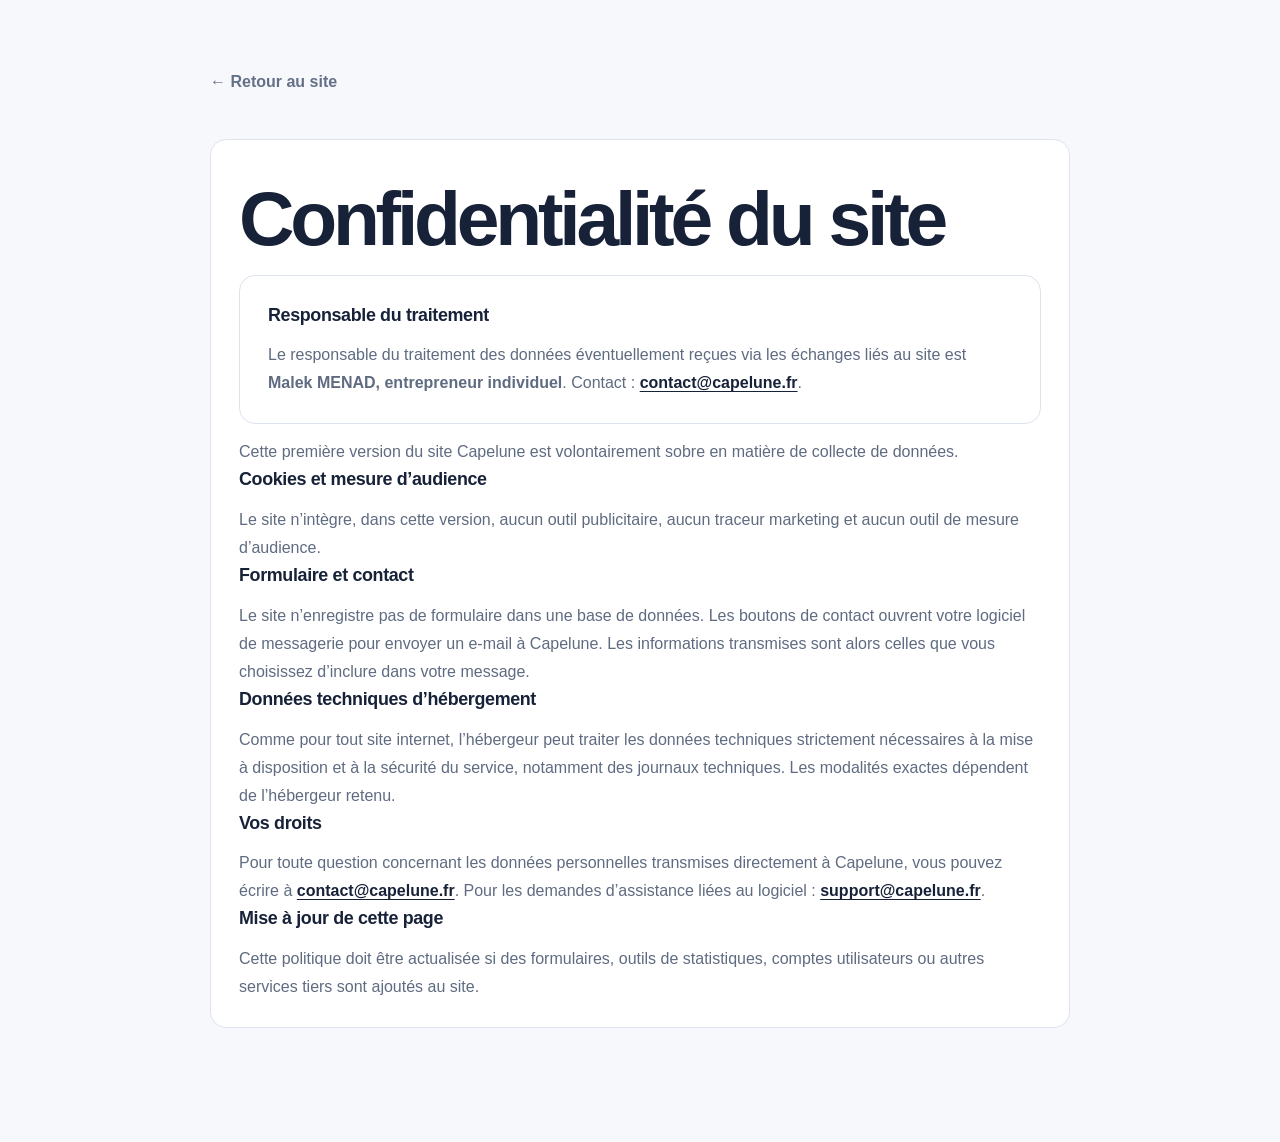
==== confidentialite.html @ 85f651cf "Add files via upload" ====
<!doctype html>
<html lang="fr">
<head>
  <meta charset="utf-8"><meta name="viewport" content="width=device-width, initial-scale=1">
  <title>Confidentialité — Capelune</title>
  <link rel="icon" href="assets/favicon-32.png" type="image/png">
  <link rel="apple-touch-icon" href="assets/favicon-180.png">
  <link rel="stylesheet" href="styles.css">
</head>
<body class="legal-page">
  <main class="legal-wrap">
    <a class="legal-back" href="index.html">← Retour au site</a>
    <article class="legal-card">
      <h1>Confidentialité du site</h1>
      <section class="legal-card">
        <h2>Responsable du traitement</h2>
        <p>
          Le responsable du traitement des données éventuellement reçues via les échanges liés au site est
          <strong>Malek MENAD, entrepreneur individuel</strong>. Contact : <a href="mailto:contact@capelune.fr">contact@capelune.fr</a>.
        </p>
      </section>
      <p>Cette première version du site Capelune est volontairement sobre en matière de collecte de données.</p>

      <h2>Cookies et mesure d’audience</h2>
      <p>Le site n’intègre, dans cette version, aucun outil publicitaire, aucun traceur marketing et aucun outil de mesure d’audience.</p>

      <h2>Formulaire et contact</h2>
      <p>
        Le site n’enregistre pas de formulaire dans une base de données. Les boutons de contact ouvrent votre logiciel
        de messagerie pour envoyer un e-mail à Capelune. Les informations transmises sont alors celles que vous choisissez
        d’inclure dans votre message.
      </p>

      <h2>Données techniques d’hébergement</h2>
      <p>
        Comme pour tout site internet, l’hébergeur peut traiter les données techniques strictement nécessaires à la mise
        à disposition et à la sécurité du service, notamment des journaux techniques. Les modalités exactes dépendent de
        l’hébergeur retenu.
      </p>

      <h2>Vos droits</h2>
      <p>
        Pour toute question concernant les données personnelles transmises directement à Capelune, vous pouvez écrire à
        <a href="mailto:contact@capelune.fr">contact@capelune.fr</a>. Pour les demandes d’assistance liées au logiciel :
        <a href="mailto:support@capelune.fr">support@capelune.fr</a>.
      </p>

      <h2>Mise à jour de cette page</h2>
      <p>Cette politique doit être actualisée si des formulaires, outils de statistiques, comptes utilisateurs ou autres services tiers sont ajoutés au site.</p>
    </article>
  </main>
</body>
</html>
---- styles.css ----
/* Capelune — site vitrine V1
   Aucun framework, aucune police externe, aucun cookie, aucun tracker. */

:root{
  --ink:#172238;
  --ink-2:#27344d;
  --muted:#697386;
  --paper:#ffffff;
  --soft:#f5f7fb;
  --soft-blue:#eef2ff;
  --line:#dde3ec;
  --accent:#8799d6;
  --accent-2:#a8b7e8;
  --warm:#b56e62;
  --warm-soft:#f5ecea;
  --radius:18px;
  --shadow:0 20px 60px rgba(23,34,56,.10);
  --container:min(1180px, calc(100% - 40px));
}

*{box-sizing:border-box}
html{scroll-behavior:smooth}
body{
  margin:0;
  font-family:Inter, ui-sans-serif, -apple-system, BlinkMacSystemFont, "Segoe UI", Roboto, Helvetica, Arial, sans-serif;
  color:var(--ink);
  background:var(--paper);
  line-height:1.55;
  -webkit-font-smoothing:antialiased;
}
a{color:inherit}
button,input,textarea,select{font:inherit}
img,svg{display:block;max-width:100%}
section{scroll-margin-top:92px}
.container{width:var(--container);margin-inline:auto}
.narrow{max-width:920px}
.skip-link{position:fixed;left:10px;top:-60px;background:var(--ink);color:#fff;padding:10px 14px;border-radius:8px;z-index:999}
.skip-link:focus{top:10px}

.site-header{
  position:sticky;top:0;z-index:80;
  border-bottom:1px solid rgba(221,227,236,.82);
  background:rgba(255,255,255,.88);
  backdrop-filter:blur(15px);
}
.nav-wrap{height:76px;display:flex;align-items:center;justify-content:space-between;gap:28px}
.brand{display:inline-flex;align-items:center;gap:12px;text-decoration:none}
.brand-mark{
  width:28px;height:28px;border-radius:8px;
  background:linear-gradient(145deg,#7185d0,#acb8e8);
  box-shadow:inset 0 0 0 1px rgba(255,255,255,.35);
}
.brand-name{font-weight:800;letter-spacing:.12em;font-size:.88rem}
.main-nav{display:flex;align-items:center;gap:25px}
.main-nav>a{font-size:.92rem;font-weight:650;text-decoration:none;color:#445067}
.main-nav>a:hover{color:var(--ink)}
.main-nav .nav-cta{padding:11px 16px;border-radius:10px;background:var(--ink);color:#fff}
.nav-toggle{display:none;background:none;border:0;padding:8px}
.nav-toggle span{display:block;width:24px;height:2px;background:var(--ink);margin:5px 0;border-radius:2px}

.hero{
  padding:78px 0 76px;
  background:
    radial-gradient(circle at 83% 22%,rgba(135,153,214,.19),transparent 27%),
    linear-gradient(#fff,#fbfcff);
  border-bottom:1px solid var(--line);
}
.hero-grid{display:grid;grid-template-columns:1.02fr .98fr;align-items:center;gap:65px}
.eyebrow{font-size:.74rem;font-weight:850;letter-spacing:.16em;color:#7e8ecc;margin-bottom:20px}
.eyebrow.dark{color:#65728b}
.hero h1,.section h2,.not-section h2,.origin h2,.cta-card h2{
  font-size:clamp(2.5rem,5vw,5.15rem);
  line-height:.98;letter-spacing:-.055em;
  margin:0 0 25px;font-weight:820;
}
.hero h1 em,.data h2 em{font-style:normal;color:#6d7db9}
.hero .lead{font-size:1.14rem;line-height:1.7;color:#566278;max-width:660px;margin:0 0 32px}
.hero-actions{display:flex;flex-wrap:wrap;gap:12px;margin-bottom:30px}
.btn{
  display:inline-flex;align-items:center;justify-content:center;
  min-height:48px;padding:0 19px;border-radius:10px;text-decoration:none;
  font-weight:780;font-size:.94rem;transition:.2s ease;
}
.btn:hover{transform:translateY(-1px)}
.btn-primary{background:var(--ink);color:#fff;box-shadow:0 12px 32px rgba(23,34,56,.18)}
.btn-secondary{border:1px solid var(--line);background:#fff;color:var(--ink)}
.btn-light{background:#fff;color:var(--ink)}
.hero-meta{display:flex;gap:18px 26px;flex-wrap:wrap;color:#768095;font-size:.82rem}
.hero-meta span{position:relative;padding-left:15px}
.hero-meta span:before{content:"";position:absolute;left:0;top:.63em;width:6px;height:6px;background:var(--accent);border-radius:50%}
.hero-meta b{color:#4c5870}

.hero-visual{position:relative}
.software-shell{background:#f4f6fb;border:1px solid #dce2ee;border-radius:18px;overflow:hidden;box-shadow:var(--shadow);transform:rotate(.6deg)}
.software-topbar{height:55px;background:var(--ink);color:white;display:flex;align-items:center;justify-content:space-between;padding:0 18px;font-size:.72rem}
.software-logo{display:flex;align-items:center;gap:8px;font-weight:750}
.software-logo span{width:18px;height:18px;border-radius:5px;background:linear-gradient(145deg,#7c90d4,#aab8e7)}
.software-status{color:#dbe3ff}
.software-body{display:grid;grid-template-columns:55px 1fr;min-height:390px}
.software-sidebar{background:#fff;border-right:1px solid #e1e6ef;display:flex;flex-direction:column;align-items:center;gap:13px;padding-top:22px}
.side-pill{width:25px;height:25px;border-radius:7px;background:#eef1f6;border:1px solid #e4e8ef}
.side-pill.active{background:#dfe5fa;border-color:#cfd8f4}
.software-content{padding:24px}
.mock-heading{display:flex;justify-content:space-between;gap:10px;margin-bottom:20px}
.mock-heading small{display:block;font-size:.57rem;letter-spacing:.14em;color:#8a93a4;font-weight:800;margin-bottom:5px}
.mock-heading strong{font-size:.92rem}
.mock-badge{align-self:flex-start;font-size:.6rem;color:#53618f;background:#e8ecfb;padding:5px 8px;border-radius:20px;font-weight:800}
.schedule{display:grid;grid-template-columns:52px 1fr;border:1px solid #e2e7f0;border-radius:11px;overflow:hidden;background:#fff}
.time{font-size:.65rem;color:#8b94a4;padding:12px 9px;border-bottom:1px solid #edf0f5;background:#fafbfc}
.event{min-height:48px;display:flex;align-items:center;gap:10px;padding:8px 12px;border-bottom:1px solid #edf0f5;font-size:.7rem;font-weight:700}
.event b{margin-left:auto;font-size:.55rem;color:#7b5480;background:#f3e9f2;padding:4px 7px;border-radius:10px}
.ico{width:26px;height:26px;border-radius:7px;background:#edf1fa;position:relative}
.ico.activity:before,.ico.meal:before,.ico.person:before,.ico.home:before{content:"";position:absolute;inset:7px;border-radius:3px;background:#8e9fd7}
.ico.person:before{border-radius:50%}
.mock-actions{display:flex;justify-content:flex-end;gap:7px;margin-top:15px}
.mock-actions button{border:1px solid #dfe4ed;background:#fff;border-radius:7px;padding:7px 9px;color:#647085;font-size:.59rem}
.mock-actions .primary-mini{background:var(--ink);color:#fff;border-color:var(--ink)}
.visual-note{font-size:.68rem;color:#8993a5;text-align:center;margin:12px 0 0}

.statement{padding:70px 0;text-align:center;background:#f3f5fb;border-bottom:1px solid var(--line)}
.statement p{margin:0;color:#697386}
.statement h2{font-size:clamp(1.8rem,4vw,3.25rem);line-height:1.15;letter-spacing:-.035em;margin:10px 0 8px}
.statement h2 span{color:#6575b1}
.statement .statement-sub{font-style:italic;color:#8c94a4}

.section{padding:105px 0}
.section-head{display:grid;grid-template-columns:1.05fr .95fr;gap:70px;align-items:end;margin-bottom:50px}
.section-head h2,.data h2,.origin h2{font-size:clamp(2.2rem,4vw,4.2rem)}
.section-head p{font-size:1.05rem;line-height:1.75;color:#677287;margin:0;max-width:560px}

.comparison{display:grid;grid-template-columns:1fr 1fr;gap:18px}
.compare-card{border:1px solid var(--line);border-radius:16px;overflow:hidden}
.compare-label{font-size:.72rem;font-weight:850;letter-spacing:.08em;padding:14px 18px;border-bottom:1px solid var(--line)}
.before .compare-label{background:var(--warm-soft);color:#8f5147}
.after .compare-label{background:var(--ink);color:#fff}
.compare-card ul{list-style:none;padding:0;margin:0}
.compare-card li{display:flex;gap:15px;align-items:center;padding:17px 18px;border-bottom:1px solid #edf0f4;color:#4f5b70;font-size:.94rem}
.compare-card li:last-child{border-bottom:0}
.compare-card li span{font-size:.62rem;color:#9aa2b1;font-weight:800}
.after li{font-weight:680;color:var(--ink)}

.tools{background:#fbfcfe;border-block:1px solid var(--line)}
.tool-grid{display:grid;grid-template-columns:repeat(3,1fr);gap:17px}
.tool-card{min-height:380px;background:#fff;border:1px solid var(--line);border-radius:16px;padding:24px;display:flex;flex-direction:column;box-shadow:0 8px 25px rgba(23,34,56,.03)}
.tool-card.featured{grid-column:span 2}
.tool-number{font-size:.65rem;font-weight:900;letter-spacing:.1em;color:#99a2b2;margin:22px 0 10px}
.tool-card h3{font-size:1.25rem;margin:0 0 10px;letter-spacing:-.02em}
.tool-card p{font-size:.92rem;color:#6a7588;line-height:1.65;margin:0}
.tool-visual{height:140px;background:#f4f6fb;border:1px solid #e7ebf2;border-radius:12px;padding:22px;display:flex;align-items:center;justify-content:center;color:#7181bd}

.planning-visual{display:flex;flex-direction:column;gap:9px}
.pv-row{width:100%;height:25px;display:grid;grid-template-columns:28px 1fr 72px;gap:8px}
.pv-row i,.pv-row b,.pv-row em{display:block;border-radius:5px;background:#fff;border:1px solid #e1e6ef}
.pv-row i{background:#e7ebfa}
.sequence-visual{gap:10px}
.sequence-visual span{width:35px;height:35px;display:grid;place-items:center;border-radius:9px;background:#fff;border:1px solid #dfe4ee;font-weight:900}
.sequence-visual i{width:25px;height:2px;background:#cbd3e4}
.escalation-visual svg{width:100%;height:100%}
.escalation-visual circle{fill:#7181bd}
.recurrence-visual{align-items:end;gap:8px}
.recurrence-visual i{display:block;width:24px;background:#8495d1;border-radius:5px 5px 2px 2px;opacity:.9}
.abc-visual{gap:8px}
.abc-visual span{display:flex;flex-direction:column;align-items:center;gap:4px;font-size:1.2rem;font-weight:900}
.abc-visual small{font-size:.47rem;color:#7d8799;font-weight:700}
.abc-visual i{font-style:normal;color:#a6afbd}
.group-visual{display:block}
.group-visual div{display:flex;gap:8px;margin-bottom:13px}
.group-visual div span{width:34px;height:34px;border-radius:50%;background:#dce3f8}
.group-visual b{display:block;height:8px;background:#fff;border:1px solid #e0e5ee;border-radius:5px;margin-bottom:8px}
.group-visual b.short{width:67%}
.quick-visual{gap:15px}
.avatar{width:58px;height:58px;border-radius:50%;background:#dfe5fa}
.quick-lines{flex:1}
.quick-lines b{display:block;height:9px;background:#fff;border:1px solid #e0e5ee;border-radius:5px;margin:8px 0}
.quick-lines b:nth-child(2){width:82%}
.quick-lines b:nth-child(3){width:60%}

.pillars{padding-top:0;background:#fbfcfe}
.pillar-grid{display:grid;grid-template-columns:repeat(4,1fr);border:1px solid var(--line);border-radius:16px;overflow:hidden;background:#fff}
.pillar-grid article{padding:30px;border-right:1px solid var(--line)}
.pillar-grid article:last-child{border-right:0}
.pillar-kicker{font-size:.64rem;font-weight:850;color:#8d97aa}
.pillar-grid h3{font-size:1.1rem;margin:35px 0 8px}
.pillar-grid p{font-size:.87rem;color:#6d778b;margin:0;line-height:1.6}

.data{background:var(--ink);color:#fff}
.data-grid{display:grid;grid-template-columns:1fr 1fr;gap:85px;align-items:center}
.data .eyebrow{color:#aab7e6}
.data h2{margin-bottom:26px}
.data h2 em{color:#aebbea}
.data p{color:#c1c8d6;font-size:1rem;line-height:1.75;max-width:600px}
.data-disclaimer{font-size:.82rem!important;color:#8f99ac!important;border-left:2px solid #66759e;padding-left:14px}
.data-card{background:#222f48;border:1px solid #33415c;border-radius:16px;padding:10px 26px}
.data-line{display:flex;gap:16px;padding:23px 0;border-bottom:1px solid #35425c}
.data-line:last-child{border-bottom:0}
.data-line b{display:block;font-size:.94rem;margin-bottom:4px}
.data-line small{display:block;color:#aab4c6;line-height:1.55}
.data-icon{width:40px;height:40px;flex:0 0 40px;border-radius:10px;background:#313f5a;position:relative}
.data-icon:before{content:"";position:absolute;inset:10px;border:2px solid #9faee2;border-radius:5px}
.data-icon.minimize:after{content:"−";position:absolute;inset:0;display:grid;place-items:center;color:#9faee2;font-weight:900}
.data-icon.flows:after{content:"↔";position:absolute;inset:0;display:grid;place-items:center;color:#9faee2;font-weight:900}
.data-icon.control:after{content:"✓";position:absolute;inset:0;display:grid;place-items:center;color:#9faee2;font-weight:900}
.data-icon.minimize:before,.data-icon.flows:before,.data-icon.control:before{display:none}

.audience-tags{display:flex;flex-wrap:wrap;gap:10px}
.audience-tags span{border:1px solid var(--line);background:#fff;border-radius:999px;padding:13px 18px;font-weight:750;font-size:.9rem;color:#4e5b73}

.not-section{padding:85px 0;background:#f5f6f8;border-block:1px solid var(--line)}
.not-grid{display:grid;grid-template-columns:1fr 1fr;gap:75px;align-items:center}
.not-section h2{font-size:clamp(2.1rem,4vw,3.75rem);margin:0}
.not-section ul{list-style:none;padding:0;margin:0;border-top:1px solid #d7dce5}
.not-section li{padding:17px 0;border-bottom:1px solid #d7dce5;color:#5f6a7e}
.not-section li:before{content:"—";margin-right:12px;color:var(--warm)}

.origin-grid{display:grid;grid-template-columns:.85fr 1.15fr;gap:80px;align-items:center}
.origin-card{min-height:310px;background:var(--ink);border-radius:18px;color:#fff;padding:35px;display:flex;align-items:flex-end;gap:18px}
.origin-initials{width:74px;height:74px;border-radius:50%;display:grid;place-items:center;background:#2d3b58;border:1px solid #475572;font-weight:900;letter-spacing:.05em}
.origin-card span{font-size:.62rem;letter-spacing:.14em;color:#9da9c5}
.origin-card h3{margin:5px 0 1px;font-size:1.35rem}
.origin-card p{margin:0;color:#b9c1d1}
.origin-copy p{font-size:1rem;line-height:1.75;color:#667287}

.cta-section{padding:0 0 90px}
.cta-card{background:var(--ink);color:#fff;border-radius:20px;padding:50px 54px;display:grid;grid-template-columns:1.25fr .75fr;gap:50px;align-items:center}
.cta-card h2{font-size:clamp(2.1rem,4vw,4rem)}
.cta-card p{color:#bac3d4;max-width:650px;margin-bottom:0}
.cta-actions{display:flex;flex-direction:column;align-items:flex-start;gap:16px}
.text-link{text-decoration:none;font-size:.9rem;font-weight:700}
.text-link.light{color:#dbe2f3}

.site-footer{border-top:1px solid var(--line);padding:55px 0 24px}
.footer-top{display:grid;grid-template-columns:1.2fr .8fr;gap:70px}
.footer-brand p{color:#7b8597;font-size:.87rem;max-width:470px;margin-top:18px}
.footer-links{display:grid;grid-template-columns:1fr 1fr;gap:30px}
.footer-links b{font-size:.77rem;letter-spacing:.08em;display:block;margin-bottom:12px}
.footer-links a{display:block;text-decoration:none;color:#6e798d;font-size:.86rem;margin:7px 0}
.footer-bottom{display:flex;justify-content:space-between;border-top:1px solid var(--line);margin-top:40px;padding-top:18px;color:#929aaa;font-size:.74rem}

.legal-page{background:#f7f8fb;min-height:100vh}
.legal-wrap{max-width:850px;margin:0 auto;padding:70px 20px 100px}
.legal-back{display:inline-block;margin-bottom:30px;text-decoration:none;color:#647087;font-weight:700}
.legal-card{background:#fff;border:1px solid var(--line);border-radius:18px;padding:38px}
.legal-card h1{font-size:2.5rem;letter-spacing:-.04em;margin:0 0 25px}
.legal-card h2{font-size:1.2rem;margin-top:30px}
.legal-card p,.legal-card li{color:#667287;line-height:1.7}
.todo-banner{border:1px solid #e7c5bd;background:#fff3f0;color:#7e4f45;border-radius:10px;padding:14px 16px;margin-bottom:25px;font-size:.88rem}
.todo{background:#fff6d7;border-radius:4px;padding:1px 4px}

@media (max-width: 980px){
  .hero-grid,.section-head,.data-grid,.not-grid,.origin-grid,.cta-card{grid-template-columns:1fr}
  .hero-grid{gap:50px}
  .section-head{gap:20px}
  .tool-grid{grid-template-columns:1fr 1fr}
  .tool-card.featured{grid-column:span 2}
  .pillar-grid{grid-template-columns:1fr 1fr}
  .pillar-grid article:nth-child(2){border-right:0}
  .pillar-grid article:nth-child(-n+2){border-bottom:1px solid var(--line)}
  .footer-top{grid-template-columns:1fr}
  .main-nav{gap:14px}
  .main-nav>a:not(.nav-cta){display:none}
}

@media (max-width: 700px){
  :root{--container:min(100% - 28px,1180px)}
  .nav-wrap{height:68px}
  .main-nav{
    display:none;position:absolute;left:14px;right:14px;top:73px;
    flex-direction:column;align-items:stretch;background:#fff;
    border:1px solid var(--line);border-radius:14px;padding:10px;
    box-shadow:var(--shadow)
  }
  .main-nav.open{display:flex}
  .main-nav>a,.main-nav>a:not(.nav-cta){display:block;padding:10px}
  .nav-toggle{display:block}
  .hero{padding:55px 0}
  .hero h1{font-size:3.05rem}
  .software-body{grid-template-columns:40px 1fr}
  .software-content{padding:16px}
  .event{font-size:.64rem}
  .statement{padding:50px 0}
  .section{padding:72px 0}
  .comparison,.tool-grid{grid-template-columns:1fr}
  .tool-card.featured{grid-column:span 1}
  .pillar-grid{grid-template-columns:1fr}
  .pillar-grid article{border-right:0;border-bottom:1px solid var(--line)}
  .pillar-grid article:last-child{border-bottom:0}
  .data-grid{gap:40px}
  .origin-grid{gap:35px}
  .cta-card{padding:34px 25px}
  .footer-links{grid-template-columns:1fr 1fr}
  .footer-bottom{flex-direction:column;gap:8px}
  .legal-card{padding:26px 20px}
}

@media (prefers-reduced-motion: reduce){
  html{scroll-behavior:auto}
  *,*:before,*:after{animation:none!important;transition:none!important}
}


/* Contact strip */
.contact-strip{
  padding:0 0 88px;
}
.contact-strip-grid{
  display:grid;
  grid-template-columns:1fr 1fr;
  border:1px solid var(--line);
  border-radius:16px;
  overflow:hidden;
  background:#fff;
}
.contact-strip-grid>div{
  padding:25px 28px;
}
.contact-strip-grid>div+div{
  border-left:1px solid var(--line);
}
.contact-label{
  display:block;
  font-size:.63rem;
  font-weight:850;
  letter-spacing:.13em;
  color:#8a94a7;
  margin-bottom:7px;
}
.contact-strip a{
  text-decoration:none;
  font-size:1.05rem;
  font-weight:780;
  color:var(--ink);
}
.contact-strip a:hover{
  text-decoration:underline;
  text-underline-offset:4px;
}
@media (max-width:700px){
  .contact-strip{padding-bottom:65px}
  .contact-strip-grid{grid-template-columns:1fr}
  .contact-strip-grid>div+div{
    border-left:0;
    border-top:1px solid var(--line);
  }
}


/* V3 — positionnement centré sur les professionnels, sans comparaison concurrentielle */
.reality{
  background:#fff;
}
.reality .section-head{
  align-items:start;
}
.reality .section-head > div:last-child p{
  margin:0 0 16px;
}
.reality .section-head > div:last-child p:last-child{
  margin-bottom:0;
}
.principle-grid{
  display:grid;
  grid-template-columns:repeat(3,1fr);
  gap:16px;
}
.principle-card{
  min-height:245px;
  border:1px solid var(--line);
  border-radius:16px;
  padding:28px;
  background:#fff;
  display:flex;
  flex-direction:column;
}
.principle-number{
  font-size:.64rem;
  letter-spacing:.12em;
  font-weight:850;
  color:#909aab;
}
.principle-card h3{
  margin:48px 0 10px;
  font-size:1.35rem;
  letter-spacing:-.025em;
}
.principle-card p{
  margin:0;
  color:#667287;
  font-size:.93rem;
  line-height:1.7;
}
@media (max-width:800px){
  .principle-grid{grid-template-columns:1fr}
  .principle-card{min-height:auto}
  .principle-card h3{margin-top:28px}
}


/* V4 — vraies captures produit */
.product-shot{
  margin:0;
  background:#fff;
  border:1px solid var(--line);
  border-radius:18px;
  overflow:hidden;
  box-shadow:0 22px 55px rgba(23,34,56,.11);
}
.product-shot img{
  width:100%;
  height:auto;
  display:block;
}
.product-shot-hero{
  transform:rotate(.35deg);
}
.product-shot-bar{
  height:38px;
  display:flex;
  align-items:center;
  gap:6px;
  padding:0 13px;
  background:#f7f8fb;
  border-bottom:1px solid var(--line);
}
.product-shot-bar .window-dot{
  width:7px;height:7px;border-radius:50%;
  background:#cbd2df;
}
.product-shot-bar small{
  margin-left:7px;
  color:#7e889a;
  font-size:.64rem;
  font-weight:700;
}
.product-overview{
  background:#f7f9fc;
  border-block:1px solid var(--line);
}
.product-overview-head{
  display:grid;
  grid-template-columns:1.05fr .95fr;
  gap:70px;
  align-items:end;
  margin-bottom:42px;
}
.product-overview-head h2{
  font-size:clamp(2.2rem,4vw,4.2rem);
  line-height:.98;
  letter-spacing:-.05em;
  margin:0;
}
.product-overview-head p{
  color:#667287;
  font-size:1.03rem;
  line-height:1.75;
  margin:0;
}
.product-shot-wide{
  max-width:1100px;
  margin:0 auto;
}
.feature-showcase{
  display:grid;
  grid-template-columns:.78fr 1.22fr;
  gap:50px;
  align-items:center;
  padding:55px 0;
  border-top:1px solid var(--line);
}
.feature-showcase.reverse{
  grid-template-columns:1.22fr .78fr;
}
.feature-showcase.reverse .feature-copy{order:2}
.feature-showcase.reverse .product-shot{order:1}
.feature-index,.module-index{
  display:block;
  font-size:.64rem;
  letter-spacing:.12em;
  font-weight:850;
  color:#8390a6;
  margin-bottom:14px;
}
.feature-copy h3{
  font-size:clamp(1.8rem,3vw,2.8rem);
  line-height:1.05;
  letter-spacing:-.04em;
  margin:0 0 17px;
}
.feature-copy>p{
  color:#667287;
  line-height:1.75;
  margin:0 0 16px;
}
.feature-points{
  list-style:none;
  padding:0;
  margin:24px 0 0;
}
.feature-points li{
  padding:9px 0;
  border-top:1px solid var(--line);
  font-size:.88rem;
  font-weight:700;
  color:#4f5b70;
}
.feature-points li:last-child{border-bottom:1px solid var(--line)}
.feature-points li:before{
  content:"✓";
  margin-right:10px;
  color:#7284c2;
}
.feature-note{
  font-size:.83rem!important;
  color:#8993a5!important;
  border-left:2px solid #9ca9d6;
  padding-left:13px;
}
.module-grid{
  display:grid;
  grid-template-columns:repeat(4,1fr);
  gap:14px;
  margin:5px 0 45px;
}
.module-card{
  border:1px solid var(--line);
  border-radius:15px;
  padding:24px;
  min-height:235px;
  background:#fff;
}
.module-card h3{
  font-size:1.06rem;
  line-height:1.25;
  margin:38px 0 10px;
  letter-spacing:-.02em;
}
.module-card p{
  color:#6a7588;
  font-size:.86rem;
  line-height:1.62;
  margin:0;
}
.module-grid-last{
  grid-template-columns:1fr;
  max-width:760px;
  margin-top:5px;
}
.module-card-wide{
  min-height:auto;
}
.module-card-wide h3{margin-top:22px}
@media (max-width:980px){
  .product-overview-head,.feature-showcase,.feature-showcase.reverse{
    grid-template-columns:1fr;
    gap:28px;
  }
  .feature-showcase.reverse .feature-copy,
  .feature-showcase.reverse .product-shot{order:initial}
  .module-grid{grid-template-columns:1fr 1fr}
}
@media (max-width:700px){
  .product-overview-head{gap:20px}
  .feature-showcase{padding:40px 0}
  .module-grid{grid-template-columns:1fr}
  .module-card{min-height:auto}
  .module-card h3{margin-top:25px}
  .product-shot-hero{transform:none}
}


/* V5 — pages légales */
.legal-main{padding:130px 0 80px;background:#f8f9fc;min-height:70vh}
.legal-wrap{max-width:900px}
.legal-wrap h1{font-size:clamp(2.6rem,6vw,4.8rem);letter-spacing:-.055em;line-height:1;margin:14px 0 18px}
.legal-intro{font-size:1.05rem;color:#687489;line-height:1.7;margin:0 0 36px;max-width:720px}
.legal-card{background:#fff;border:1px solid var(--line);border-radius:16px;padding:26px 28px;margin:14px 0}
.legal-card h2{font-size:1.12rem;margin:0 0 12px;letter-spacing:-.02em}
.legal-card p{margin:0;color:#5f6b80;line-height:1.75}
.legal-card a{color:var(--ink);font-weight:700;text-underline-offset:3px}
.legal-update{font-size:.78rem;color:#8b95a7;margin-top:26px}

/* V7 — captures produit 0.9.7 */
.module-grid-three{grid-template-columns:repeat(3,1fr)}
@media (max-width:980px){.module-grid-three{grid-template-columns:1fr 1fr}}
@media (max-width:700px){.module-grid-three{grid-template-columns:1fr}}


/* V8 — identité Capelune officielle */
.site-logo-mark{
  width:42px;
  height:42px;
  object-fit:contain;
  flex:0 0 auto;
  display:block;
}
.fallback-brand{
  position:absolute;
  top:18px;
  left:22px;
  z-index:20;
}
.fallback-brand img{
  width:42px;
  height:42px;
  object-fit:contain;
}
@media (max-width:700px){
  .site-logo-mark{width:36px;height:36px}
}
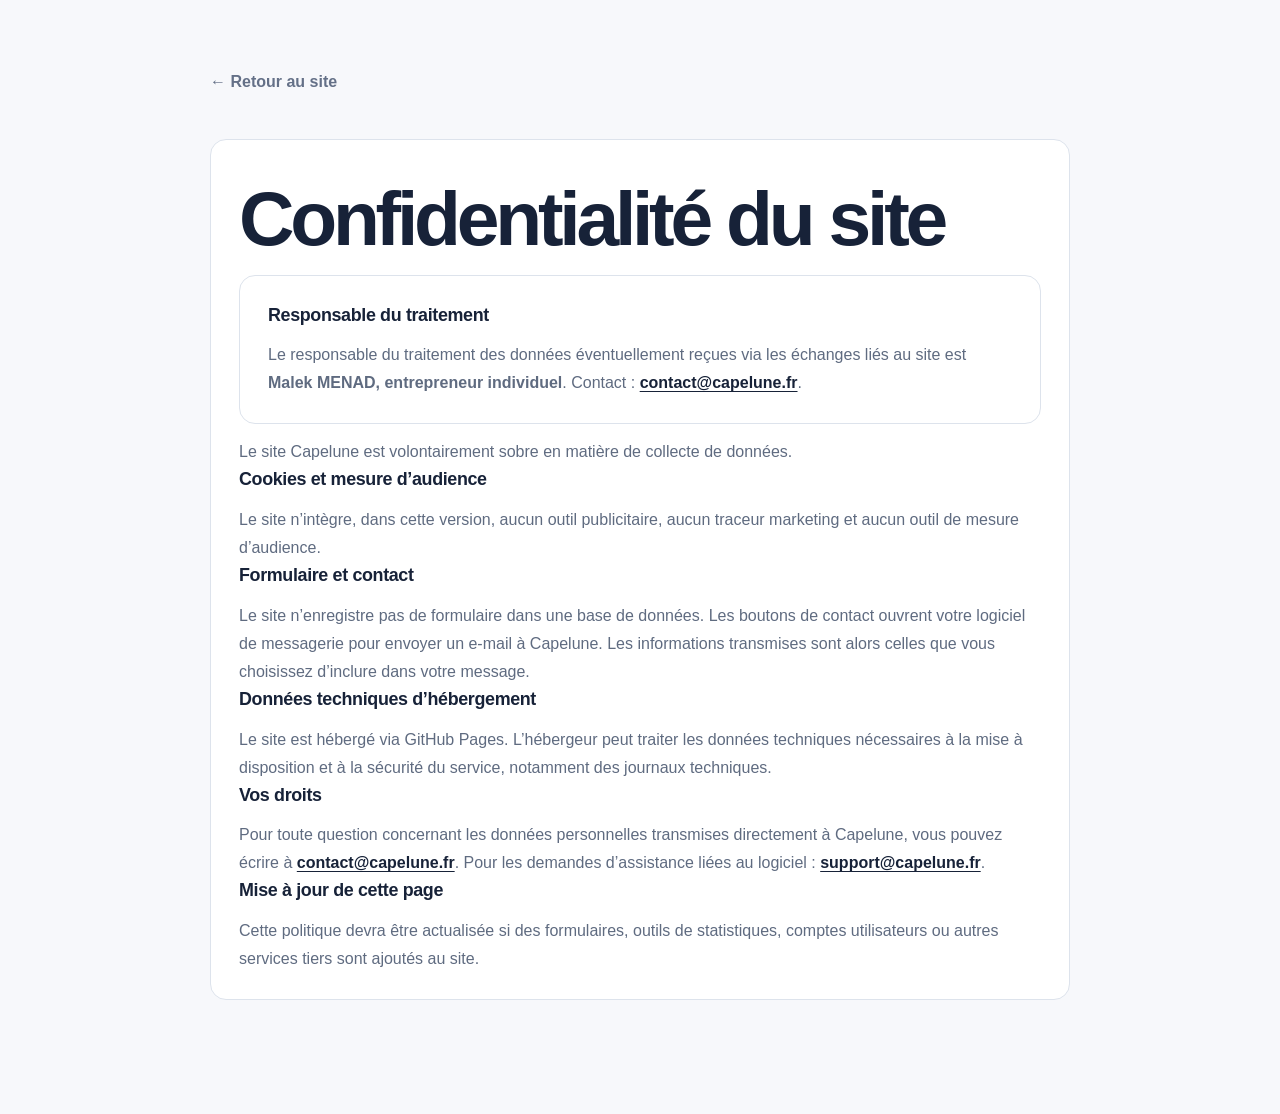
==== commit 012d055b: "Harmoniser la page de confidentialité avec l'hébergement actuel" ====
--- a/confidentialite.html
+++ b/confidentialite.html
@@ -3,8 +3,8 @@
 <head>
   <meta charset="utf-8"><meta name="viewport" content="width=device-width, initial-scale=1">
   <title>Confidentialité — Capelune</title>
-  <link rel="icon" href="assets/favicon-32.png" type="image/png">
-  <link rel="apple-touch-icon" href="assets/favicon-180.png">
+  <link rel="icon" href="favicon-32.png" type="image/png">
+  <link rel="apple-touch-icon" href="favicon-180.png">
   <link rel="stylesheet" href="styles.css">
 </head>
 <body class="legal-page">
@@ -12,41 +12,13 @@
     <a class="legal-back" href="index.html">← Retour au site</a>
     <article class="legal-card">
       <h1>Confidentialité du site</h1>
-      <section class="legal-card">
-        <h2>Responsable du traitement</h2>
-        <p>
-          Le responsable du traitement des données éventuellement reçues via les échanges liés au site est
-          <strong>Malek MENAD, entrepreneur individuel</strong>. Contact : <a href="mailto:contact@capelune.fr">contact@capelune.fr</a>.
-        </p>
-      </section>
-      <p>Cette première version du site Capelune est volontairement sobre en matière de collecte de données.</p>
-
-      <h2>Cookies et mesure d’audience</h2>
-      <p>Le site n’intègre, dans cette version, aucun outil publicitaire, aucun traceur marketing et aucun outil de mesure d’audience.</p>
-
-      <h2>Formulaire et contact</h2>
-      <p>
-        Le site n’enregistre pas de formulaire dans une base de données. Les boutons de contact ouvrent votre logiciel
-        de messagerie pour envoyer un e-mail à Capelune. Les informations transmises sont alors celles que vous choisissez
-        d’inclure dans votre message.
-      </p>
-
-      <h2>Données techniques d’hébergement</h2>
-      <p>
-        Comme pour tout site internet, l’hébergeur peut traiter les données techniques strictement nécessaires à la mise
-        à disposition et à la sécurité du service, notamment des journaux techniques. Les modalités exactes dépendent de
-        l’hébergeur retenu.
-      </p>
-
-      <h2>Vos droits</h2>
-      <p>
-        Pour toute question concernant les données personnelles transmises directement à Capelune, vous pouvez écrire à
-        <a href="mailto:contact@capelune.fr">contact@capelune.fr</a>. Pour les demandes d’assistance liées au logiciel :
-        <a href="mailto:support@capelune.fr">support@capelune.fr</a>.
-      </p>
-
-      <h2>Mise à jour de cette page</h2>
-      <p>Cette politique doit être actualisée si des formulaires, outils de statistiques, comptes utilisateurs ou autres services tiers sont ajoutés au site.</p>
+      <section class="legal-card"><h2>Responsable du traitement</h2><p>Le responsable du traitement des données éventuellement reçues via les échanges liés au site est <strong>Malek MENAD, entrepreneur individuel</strong>. Contact : <a href="mailto:contact@capelune.fr">contact@capelune.fr</a>.</p></section>
+      <p>Le site Capelune est volontairement sobre en matière de collecte de données.</p>
+      <h2>Cookies et mesure d’audience</h2><p>Le site n’intègre, dans cette version, aucun outil publicitaire, aucun traceur marketing et aucun outil de mesure d’audience.</p>
+      <h2>Formulaire et contact</h2><p>Le site n’enregistre pas de formulaire dans une base de données. Les boutons de contact ouvrent votre logiciel de messagerie pour envoyer un e-mail à Capelune. Les informations transmises sont alors celles que vous choisissez d’inclure dans votre message.</p>
+      <h2>Données techniques d’hébergement</h2><p>Le site est hébergé via GitHub Pages. L’hébergeur peut traiter les données techniques nécessaires à la mise à disposition et à la sécurité du service, notamment des journaux techniques.</p>
+      <h2>Vos droits</h2><p>Pour toute question concernant les données personnelles transmises directement à Capelune, vous pouvez écrire à <a href="mailto:contact@capelune.fr">contact@capelune.fr</a>. Pour les demandes d’assistance liées au logiciel : <a href="mailto:support@capelune.fr">support@capelune.fr</a>.</p>
+      <h2>Mise à jour de cette page</h2><p>Cette politique devra être actualisée si des formulaires, outils de statistiques, comptes utilisateurs ou autres services tiers sont ajoutés au site.</p>
     </article>
   </main>
 </body>
